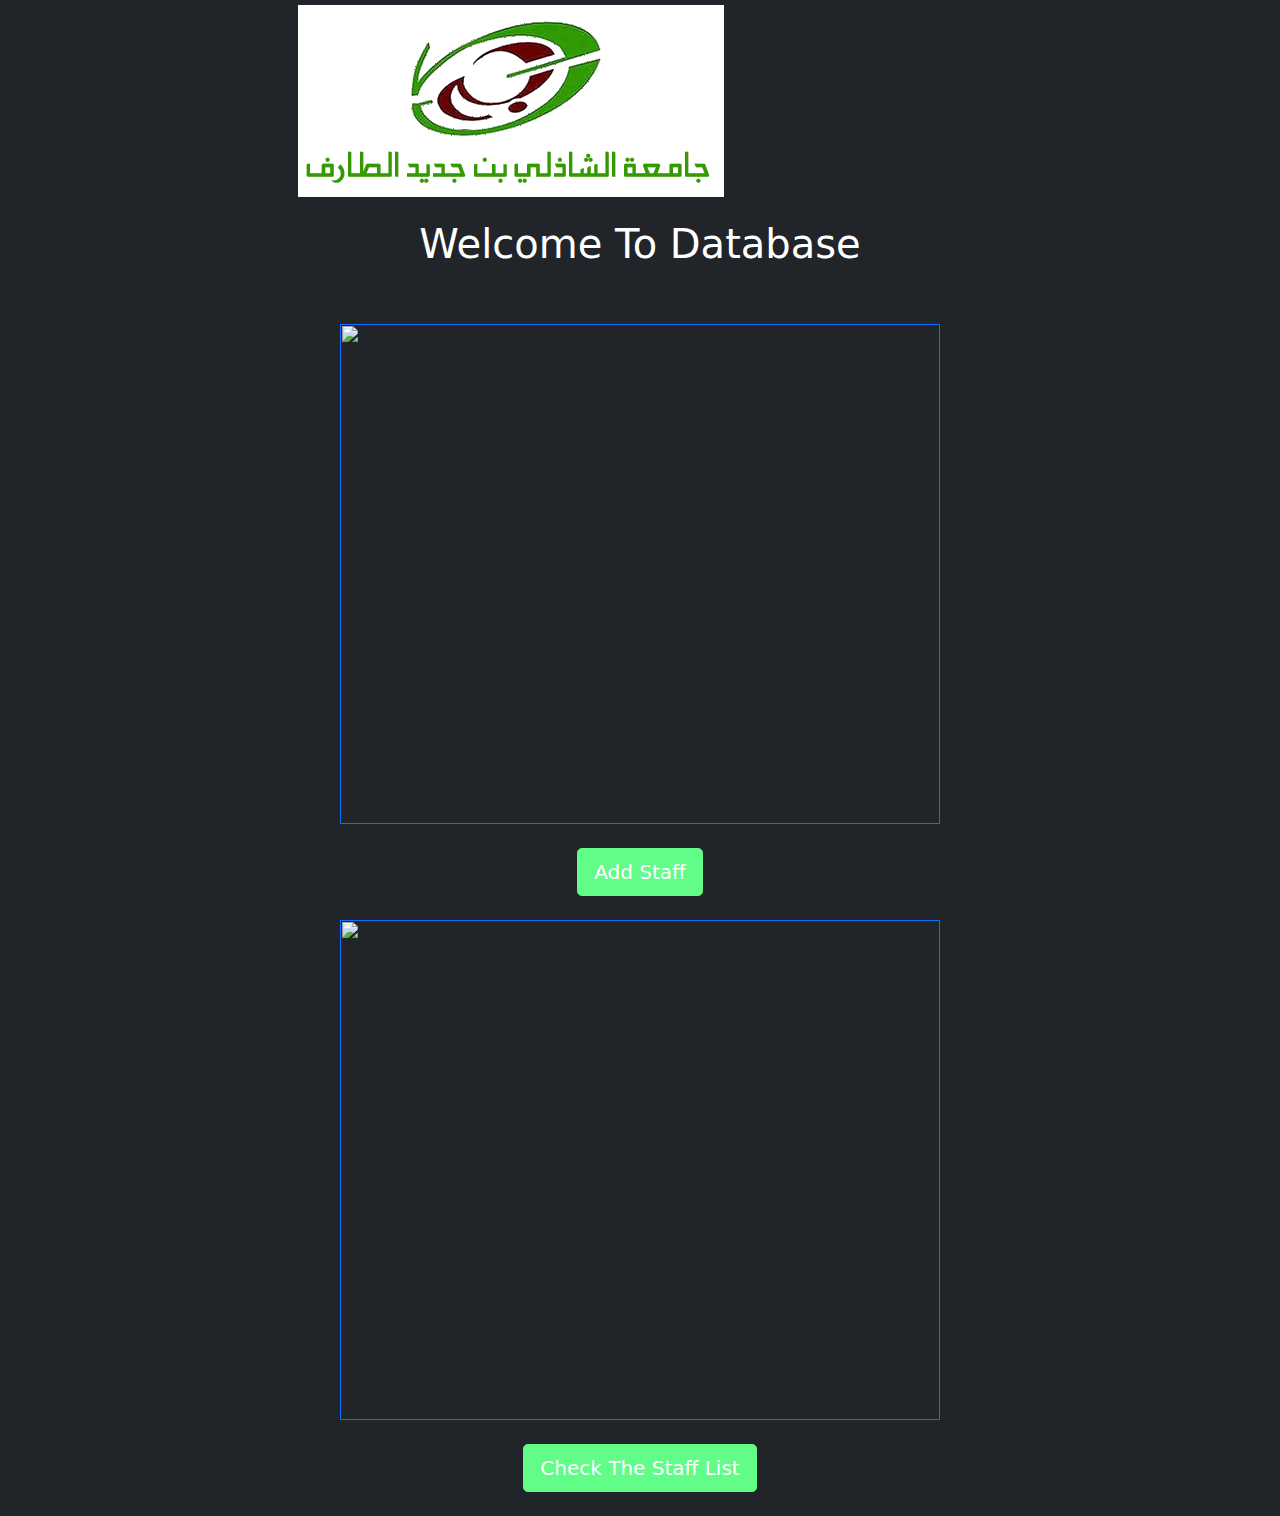
==== en/dashboard/index.html @ 25a0c6f0 "Starting On Github" ====
<!DOCTYPE html>
<html>
    <!-- Head Section-->
<head>
    <title>University Chadli Bendjedid Database</title>
<link rel="stylesheet" type="text/css" href="../../bootstrap/css/bootstrap.min.css">
<link rel="stylesheet" type="text/css" href="../../assets/css/style.css">
<link rel="stylesheet" type="text/css" href="../../fontawesome/css/solid.min.css">
<link rel="stylesheet" type="text/css" href="../../fontawesome/css/fontawesome.min.css">
<link rel="stylesheet" type="text/css" href="../../fontawesome/css/brands.min.css">

<meta charset="UTF-8">
<meta name="viewport" content="width=device-width, initial-scale=1.0">
</head>
<body>
<!-- start of header section-->
<header>
    <!-- start of nav-->
    <nav class="navbar navbar-light bg-dark m-auto" style="min-height: 220px;">
        <div class="container">
          <a class="navbar-brand" href="#">
            <img src="../../assets/img/logo.png" alt="logo">
          </a>
        </div>
      </nav>
    <!-- end of nav-->
</header>
<body style="background: #212529 !important">

<div class="container" id="dashboard">
    <h1>Welcome To Database</h1>
<br>
<br>
<div class="row">
    <div class="col">
    <a href="" ><img src="https://www.addtelegrammember.com/wp-content/uploads/2020/01/Add-Member-To-Telegram-Channel-Free.jpg" height="500" width="600"alt="" ></img></a>
    <br>
    <br>
    <a href="add.html" ><button type="button" class="btn btn-primary btn-lg">Add Staff</button></a>
    <br>
    <br>
    </div>
    <div class="col">
     <a href="" ><img src="https://www.ermeo.com/wp-content/uploads/2020/12/checklist.png" height="500" width="600" alt="" ></img></a>
     <br>
     <br>
     <a href="https://google.dz"><button type="button" class="btn btn-primary btn-lg">Check The Staff List</button></a>
     <br>
     <br>
    </div>
</div>

</div>
</body>  
<!--budle bootstrap-->
<script src="../../bootstrap/js/bootstrap.bundle.js"></script>
</html>
---- assets/css/style.css ----
/******** Fonts Import *********/
@import url('https://fonts.googleapis.com/css2?family=Poppins&display=swap');
@import url('https://fonts.googleapis.com/css2?family=Almarai&display=swap');


/******** Navbar ********/
.navbar-brand{
width: 67vw;
position: absolute;
top: 0;
}
.navbar-brand img{
    display: block;
    margin: auto;
}

.col{
    text-align: center;
}

/****** Welcome Page Language *******/
#fr{
    font-family: 'Poppins', sans-serif;
}
#en{
    font-family: 'Poppins', sans-serif;
}
#ar{
    font-family: 'Almarai', sans-serif;
}

/********** Login panel  ********/
@import url("//netdna.bootstrapcdn.com/font-awesome/4.0.3/css/font-awesome.css");
.login-block{
    background: #212529 !important;  /* fallback for old browsers */
float:left;
width:100%;
padding : 50px 0;
height: 60.4rem;
}
.banner-sec{
    background:url("../img/logo.png")  no-repeat left bottom; 
    background-size:cover;
     min-height:500px;
      border-radius: 0 10px 10px 0; padding:0;
      background-size: contain;
    }
#containerLogin{
    background:#fff;
     border-radius: 10px;
      box-shadow:15px 20px 0px rgba(0,0,0,0.1);
       position:relative;
        top:80px;
    }
.carousel-inner{
    border-radius:0 10px 10px 0;
}
.carousel-caption{
    text-align:left; left:5%;
}
.login-sec{
    padding: 50px 30px;
    position:relative;
}
.login-sec .copy-text{
    position:absolute;
    width:80%;
    bottom:20px;
    font-size:13px;
    text-align:center;
}
.login-sec .copy-text i{
    color:#61FD88;
}
.login-sec .copy-text a{
    color:#61FD88;
}
.login-sec h2{
    margin-bottom:30px;
    font-weight:800;
    font-size:30px;
    color: #61FD88;
    }
.login-sec h2:after{
    content:" ";
    width:100px;
    height:5px; 
    background:#61FD88; 
    display:block; 
    margin-top:20px; 
    border-radius:3px; 
    margin-left:auto;
    margin-right:auto
}
.btn-login{
    background: #61FD88; 
    color:#fff; 
    font-weight:600;
}
.banner-text{
    width:70%;
    position:absolute; 
    bottom:40px; 
    padding-left:20px;
}
.banner-text h2{
    color:#fff; 
    font-weight:600;
}
.banner-text h2:after{
    content:" "; 
    width:100px; 
    height:5px; 
    background:#FFF; 
    display:block; 
    margin-top:20px; 
    border-radius:3px;
}
.banner-text p{
    color:#fff;
}

/*Dashboard*/

#dashboard{
    background: #212529 !important;
    color: white;
    text-align: center;
}
#addmember{
    background: gray;
}
.btn-primary {
    color: #fff;
    background-color: #61FD88 !important;
    border-color: #61FD88 !important;
}
---- fontawesome/css/solid.min.css ----
/*!
 * Font Awesome Free 5.15.2 by @fontawesome - https://fontawesome.com
 * License - https://fontawesome.com/license/free (Icons: CC BY 4.0, Fonts: SIL OFL 1.1, Code: MIT License)
 */
@font-face{font-family:"Font Awesome 5 Free";font-style:normal;font-weight:900;font-display:block;src:url(../webfonts/fa-solid-900.eot);src:url(../webfonts/fa-solid-900.eot?#iefix) format("embedded-opentype"),url(../webfonts/fa-solid-900.woff2) format("woff2"),url(../webfonts/fa-solid-900.woff) format("woff"),url(../webfonts/fa-solid-900.ttf) format("truetype"),url(../webfonts/fa-solid-900.svg#fontawesome) format("svg")}.fa,.fas{font-family:"Font Awesome 5 Free";font-weight:900}
---- fontawesome/css/brands.min.css ----
/*!
 * Font Awesome Free 5.15.2 by @fontawesome - https://fontawesome.com
 * License - https://fontawesome.com/license/free (Icons: CC BY 4.0, Fonts: SIL OFL 1.1, Code: MIT License)
 */
@font-face{font-family:"Font Awesome 5 Brands";font-style:normal;font-weight:400;font-display:block;src:url(../webfonts/fa-brands-400.eot);src:url(../webfonts/fa-brands-400.eot?#iefix) format("embedded-opentype"),url(../webfonts/fa-brands-400.woff2) format("woff2"),url(../webfonts/fa-brands-400.woff) format("woff"),url(../webfonts/fa-brands-400.ttf) format("truetype"),url(../webfonts/fa-brands-400.svg#fontawesome) format("svg")}.fab{font-family:"Font Awesome 5 Brands";font-weight:400}
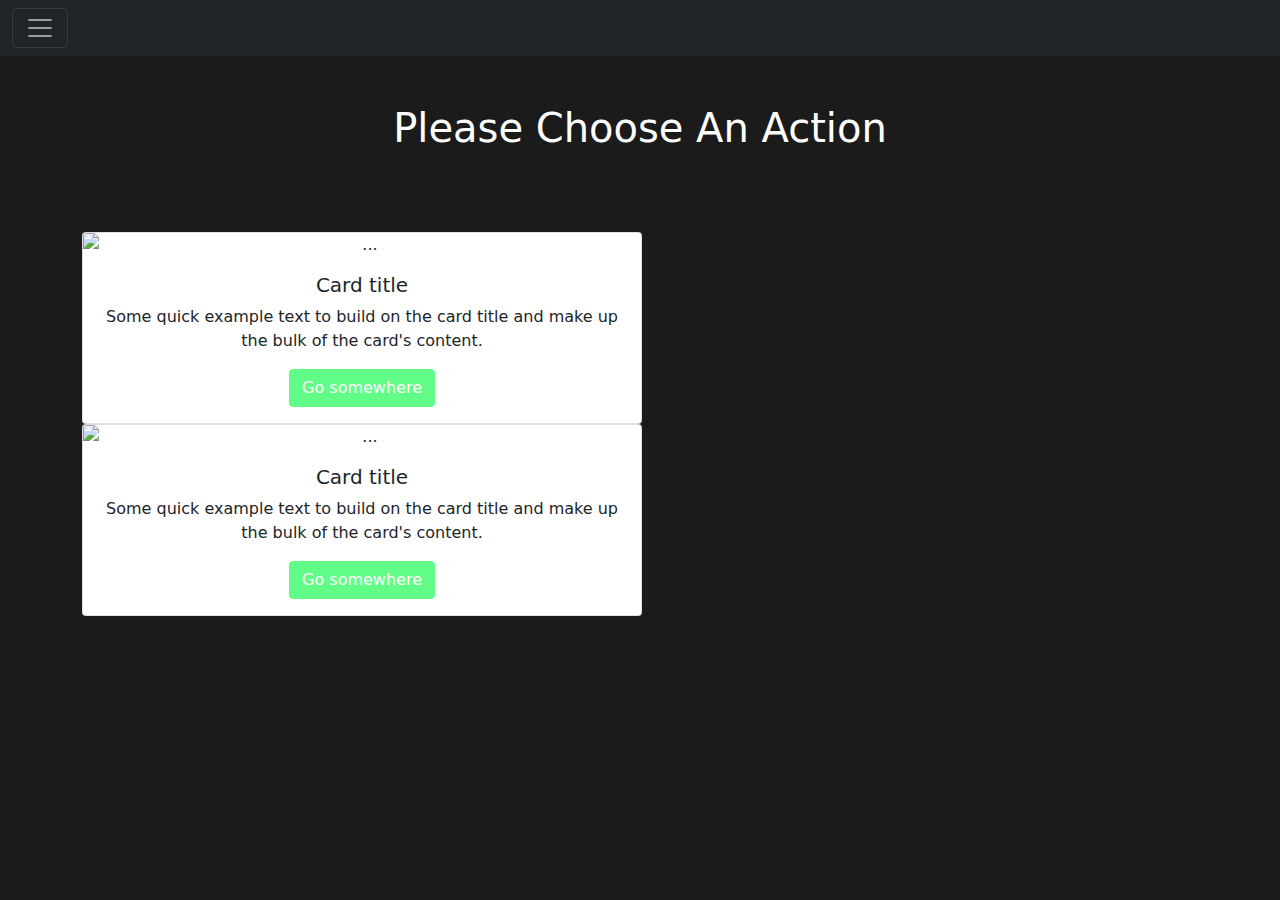
==== commit 677ca024: "Index Page Updated" ====
--- a/en/dashboard/index.html
+++ b/en/dashboard/index.html
@@ -12,45 +12,61 @@
 <meta charset="UTF-8">
 <meta name="viewport" content="width=device-width, initial-scale=1.0">
 </head>
-<body>
+<body style="background: rgb(27, 27, 27);">
 <!-- start of header section-->
 <header>
     <!-- start of nav-->
-    <nav class="navbar navbar-light bg-dark m-auto" style="min-height: 220px;">
-        <div class="container">
-          <a class="navbar-brand" href="#">
-            <img src="../../assets/img/logo.png" alt="logo">
-          </a>
-        </div>
-      </nav>
+    <div class="collapse" id="navbarToggleExternalContent">
+      <div class="bg-dark p-4">
+        <h5 class="text-white h4">Collapsed content</h5>
+        <span class="text-muted">Toggleable via the navbar brand.</span>
+      </div>
+    </div>
+    <nav class="navbar navbar-dark bg-dark">
+      <div class="container-fluid">
+        <button class="navbar-toggler" type="button" data-bs-toggle="collapse" data-bs-target="#navbarToggleExternalContent" aria-controls="navbarToggleExternalContent" aria-expanded="false" aria-label="Toggle navigation">
+          <span class="navbar-toggler-icon"></span>
+        </button>
+      </div>
+    </nav>
     <!-- end of nav-->
 </header>
-<body style="background: #212529 !important">
-
-<div class="container" id="dashboard">
-    <h1>Welcome To Database</h1>
-<br>
-<br>
+<div class="container">
+  <br>
+  <br>
+  <h1 style="color:white;text-align: center;">Please Choose An Action</h1>
+  <br>
+  <br>
+  <br>
 <div class="row">
-    <div class="col">
-    <a href="" ><img src="https://www.addtelegrammember.com/wp-content/uploads/2020/01/Add-Member-To-Telegram-Channel-Free.jpg" height="500" width="600"alt="" ></img></a>
-    <br>
-    <br>
-    <a href="add.html" ><button type="button" class="btn btn-primary btn-lg">Add Staff</button></a>
-    <br>
-    <br>
-    </div>
-    <div class="col">
-     <a href="" ><img src="https://www.ermeo.com/wp-content/uploads/2020/12/checklist.png" height="500" width="600" alt="" ></img></a>
-     <br>
-     <br>
-     <a href="https://google.dz"><button type="button" class="btn btn-primary btn-lg">Check The Staff List</button></a>
-     <br>
-     <br>
-    </div>
+      <div class="col">
+        <div class="card" style="width: 35rem;">
+          <img src="https://image.freepik.com/vecteurs-libre/concept-inscription-ligne_23-2147979928.jpg" class="card-img-top" alt="...">
+          <div class="card-body">
+            <h5 class="card-title">Card title</h5>
+            <p class="card-text">Some quick example text to build on the card title and make up the bulk of the card's content.</p>
+            <a href="#" class="btn btn-primary">Go somewhere</a>
+          </div>
+        </div>
+      </div>
+      <br>
+      <br>
+      <div class="col">
+        <div class="card" style="width: 35rem;">
+          <img src="https://image.freepik.com/free-vector/registration-form_23-2147981065.jpg" class="card-img-top" alt="...">
+          <div class="card-body">
+            <h5 class="card-title">Card title</h5>
+            <p class="card-text">Some quick example text to build on the card title and make up the bulk of the card's content.</p>
+            <a href="#" class="btn btn-primary">Go somewhere</a>
+          </div>
+        </div>
+      </div>
+</div>
 </div>
 
-</div>
+
+
+  
 </body>  
 <!--budle bootstrap-->
 <script src="../../bootstrap/js/bootstrap.bundle.js"></script>
--- a/assets/css/style.css
+++ b/assets/css/style.css
@@ -135,3 +135,6 @@
     background-color: #61FD88 !important;
     border-color: #61FD88 !important;
 }
+
+
+
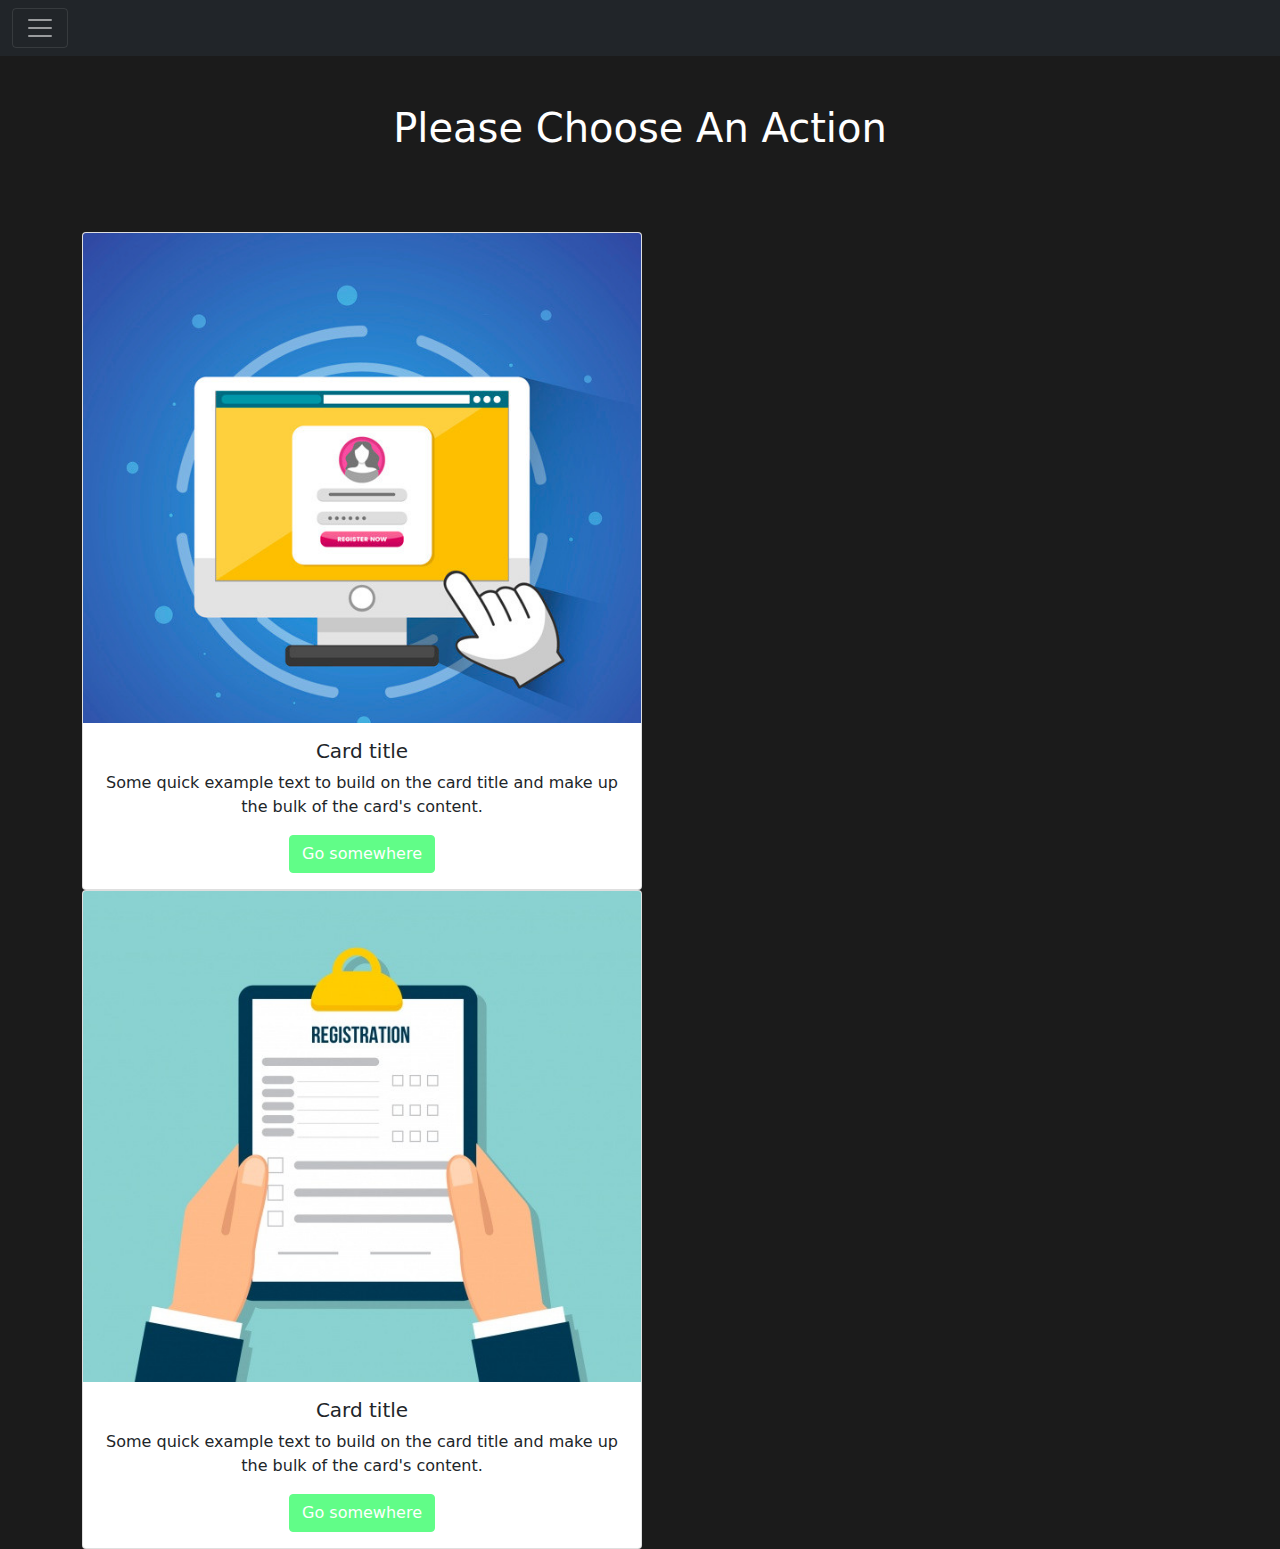
==== commit 612d61e2: "Updated" ====
--- a/en/dashboard/index.html
+++ b/en/dashboard/index.html
@@ -41,7 +41,7 @@
 <div class="row">
       <div class="col">
         <div class="card" style="width: 35rem;">
-          <img src="https://image.freepik.com/vecteurs-libre/concept-inscription-ligne_23-2147979928.jpg" class="card-img-top" alt="...">
+          <img src="../../assets/img/register.jpg" class="card-img-top" alt="...">
           <div class="card-body">
             <h5 class="card-title">Card title</h5>
             <p class="card-text">Some quick example text to build on the card title and make up the bulk of the card's content.</p>
@@ -53,7 +53,7 @@
       <br>
       <div class="col">
         <div class="card" style="width: 35rem;">
-          <img src="https://image.freepik.com/free-vector/registration-form_23-2147981065.jpg" class="card-img-top" alt="...">
+          <img src="../../assets/img/check.jpg" class="card-img-top" alt="Check">
           <div class="card-body">
             <h5 class="card-title">Card title</h5>
             <p class="card-text">Some quick example text to build on the card title and make up the bulk of the card's content.</p>
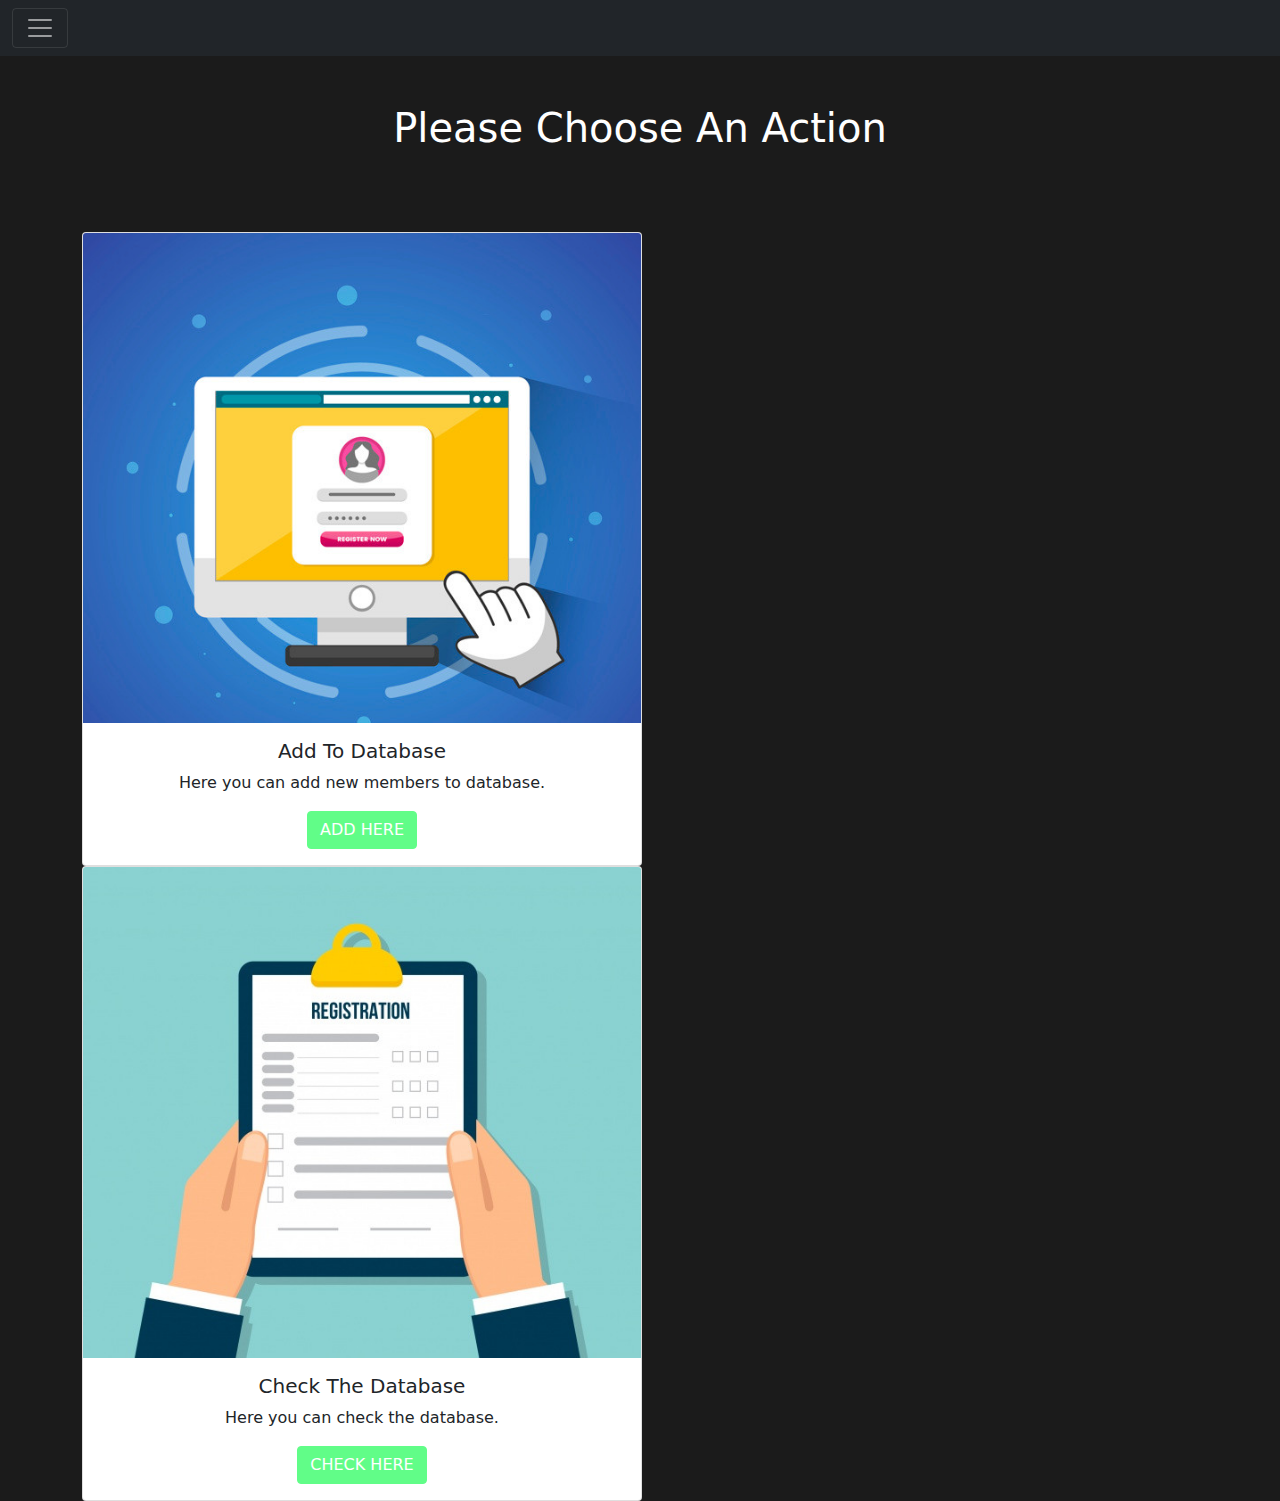
==== commit f9d5c002: "Updated" ====
--- a/en/dashboard/index.html
+++ b/en/dashboard/index.html
@@ -43,9 +43,9 @@
         <div class="card" style="width: 35rem;">
           <img src="../../assets/img/register.jpg" class="card-img-top" alt="...">
           <div class="card-body">
-            <h5 class="card-title">Card title</h5>
-            <p class="card-text">Some quick example text to build on the card title and make up the bulk of the card's content.</p>
-            <a href="#" class="btn btn-primary">Go somewhere</a>
+            <h5 class="card-title">Add To Database</h5>
+            <p class="card-text">Here you can add new members to database.</p>
+            <a href="add.html" class="btn btn-primary">ADD HERE</a>
           </div>
         </div>
       </div>
@@ -55,9 +55,9 @@
         <div class="card" style="width: 35rem;">
           <img src="../../assets/img/check.jpg" class="card-img-top" alt="Check">
           <div class="card-body">
-            <h5 class="card-title">Card title</h5>
-            <p class="card-text">Some quick example text to build on the card title and make up the bulk of the card's content.</p>
-            <a href="#" class="btn btn-primary">Go somewhere</a>
+            <h5 class="card-title">Check The Database</h5>
+            <p class="card-text">Here you can check the database.</p>
+            <a href="#" class="btn btn-primary">CHECK HERE</a>
           </div>
         </div>
       </div>
--- a/assets/css/style.css
+++ b/assets/css/style.css
@@ -138,3 +138,184 @@
 
 
 
+/*************** add to database ****************/
+.blog-card {
+    display: flex;
+    flex-direction: column;
+    margin: 1rem auto;
+    box-shadow: 0 3px 7px -1px rgba(0, 0, 0, 0.1);
+    margin-bottom: 1.6%;
+    background: #fff;
+    line-height: 1.4;
+    font-family: sans-serif;
+    border-radius: 5px;
+    overflow: hidden;
+    z-index: 0;
+  }
+  .blog-card a {
+    color: inherit;
+  }
+  .blog-card a:hover {
+    color: #5ad67d;
+  }
+  .blog-card:hover .photo {
+    transform: scale(1.3) rotate(3deg);
+  }
+  .blog-card .meta {
+    position: relative;
+    z-index: 0;
+    height: 200px;
+  }
+  .blog-card .photo {
+    position: absolute;
+    top: 0;
+    right: 0;
+    bottom: 0;
+    left: 0;
+    background-size: cover;
+    background-position: center;
+    transition: transform 0.2s;
+  }
+  .blog-card .details,
+  .blog-card .details ul {
+    margin: auto;
+    padding: 0;
+    list-style: none;
+  }
+  .blog-card .details {
+    position: absolute;
+    top: 0;
+    bottom: 0;
+    left: -100%;
+    margin: auto;
+    transition: left 0.2s;
+    background: rgba(0, 0, 0, 0.6);
+    color: #fff;
+    padding: 10px;
+    width: 100%;
+    font-size: 0.9rem;
+  }
+  .blog-card .details a {
+    -webkit-text-decoration: dotted underline;
+            text-decoration: dotted underline;
+  }
+  .blog-card .details ul li {
+    display: inline-block;
+  }
+  .blog-card .details .author:before {
+    font-family: FontAwesome;
+    margin-right: 10px;
+    content: "";
+  }
+  .blog-card .details .date:before {
+    font-family: FontAwesome;
+    margin-right: 10px;
+    content: "";
+  }
+  .blog-card .details .tags ul:before {
+    font-family: FontAwesome;
+    content: "";
+    margin-right: 10px;
+  }
+  .blog-card .details .tags li {
+    margin-right: 2px;
+  }
+  .blog-card .details .tags li:first-child {
+    margin-left: -4px;
+  }
+  .blog-card .description {
+    padding: 1rem;
+    background: #fff;
+    position: relative;
+    z-index: 1;
+  }
+  .blog-card .description h1,
+  .blog-card .description h2 {
+    font-family: Poppins, sans-serif;
+  }
+  .blog-card .description h1 {
+    line-height: 1;
+    margin: 0;
+    font-size: 1.7rem;
+  }
+  .blog-card .description h2 {
+    font-size: 1rem;
+    font-weight: 300;
+    text-transform: uppercase;
+    color: #a2a2a2;
+    margin-top: 5px;
+  }
+  .blog-card .description .read-more {
+    text-align: right;
+  }
+  .blog-card .description .read-more a {
+    color: #5ad67d;
+    display: inline-block;
+    position: relative;
+  }
+  .blog-card .description .read-more a:after {
+    content: "";
+    font-family: FontAwesome;
+    margin-left: -10px;
+    opacity: 0;
+    vertical-align: middle;
+    transition: margin 0.3s, opacity 0.3s;
+  }
+  .blog-card .description .read-more a:hover:after {
+    margin-left: 5px;
+    opacity: 1;
+  }
+  .blog-card p {
+    position: relative;
+    margin: 1rem 0 0;
+  }
+  .blog-card p:first-of-type {
+    margin-top: 1.25rem;
+  }
+  .blog-card p:first-of-type:before {
+    content: "";
+    position: absolute;
+    height: 5px;
+    background: #5ad67d;
+    width: 35px;
+    top: -0.75rem;
+    border-radius: 3px;
+  }
+  .blog-card:hover .details {
+    left: 0%;
+  }
+  @media (min-width: 640px) {
+    .blog-card {
+      flex-direction: row;
+      max-width: 700px;
+    }
+    .blog-card .meta {
+      flex-basis: 40%;
+      height: auto;
+    }
+    .blog-card .description {
+      flex-basis: 60%;
+    }
+    .blog-card .description:before {
+      transform: skewX(-3deg);
+      content: "";
+      background: #fff;
+      width: 30px;
+      position: absolute;
+      left: -10px;
+      top: 0;
+      bottom: 0;
+      z-index: -1;
+    }
+    .blog-card.alt {
+      flex-direction: row-reverse;
+    }
+    .blog-card.alt .description:before {
+      left: inherit;
+      right: -10px;
+      transform: skew(3deg);
+    }
+    .blog-card.alt .details {
+      padding-left: 25px;
+    }
+  }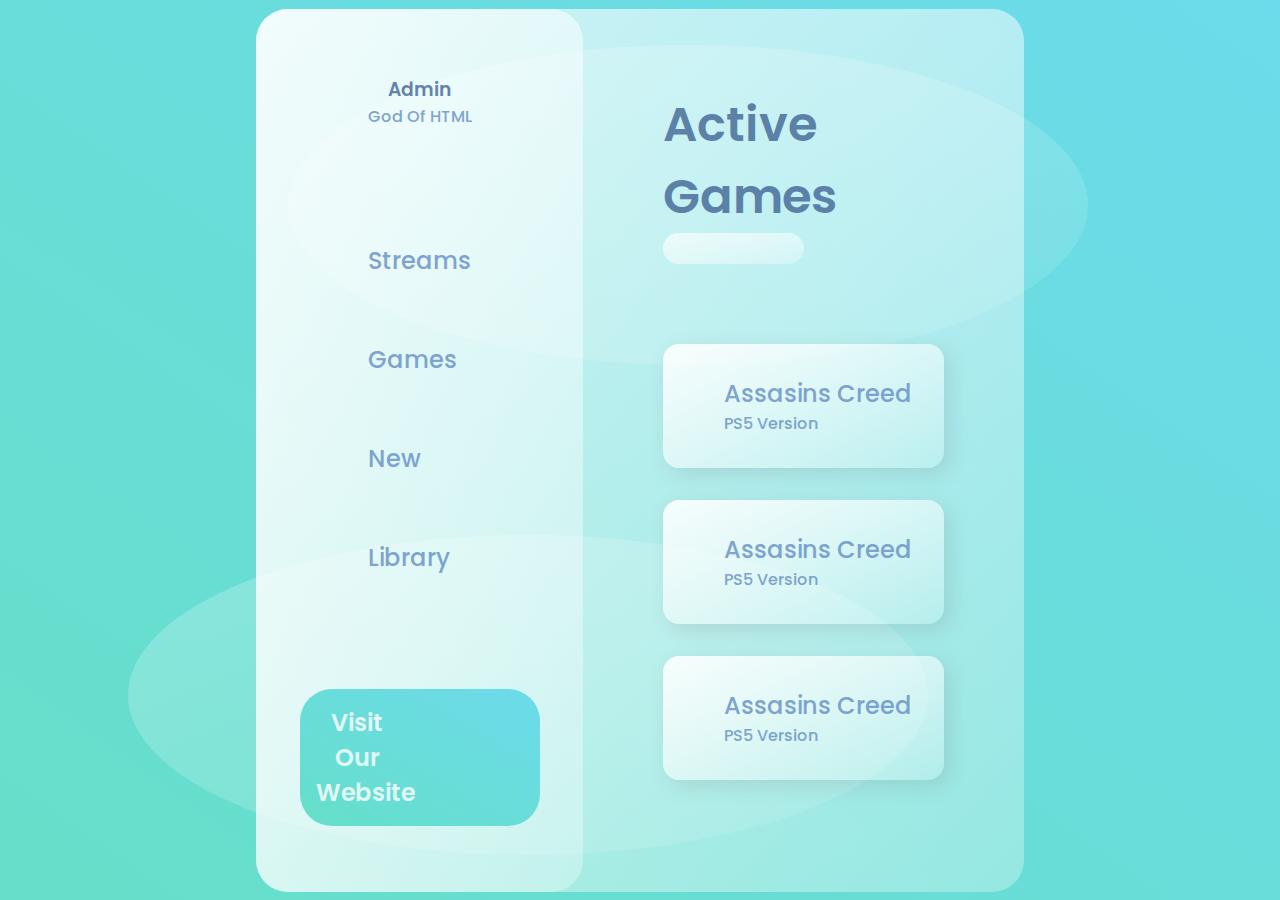
==== commit 616203a9: "Updates" ====
--- a/en/dashboard/index.html
+++ b/en/dashboard/index.html
@@ -1,73 +1,114 @@
-<!DOCTYPE html>
+
+   <!-- tester si l'utilisateur est connecté -->
+<!---   <?php
+
+   session_start();
+if (!isset($_SESSION['username'])) {
+           header("location: http://m4bdesigns.xyz/preview/university/en/"); }
+       
+   if(isset($_GET['deconnexion']))
+   { 
+      if($_GET['deconnexion']==true)
+      {  
+         session_unset();
+         header("location: http://m4bdesigns.xyz/preview/university/en/");
+      }
+   }
+   else if($_SESSION['username'] !== ""){
+       $user = $_SESSION['username'];
+       // afficher un message
+       echo "<br>Bonjour $user, vous êtes connectés";
+   }
+?>
+
+<!--<a href='index.php?deconnexion=true'><span>Déconnexion</span></a>  -->
+
+
+
+
+
 <html>
     <!-- Head Section-->
 <head>
     <title>University Chadli Bendjedid Database</title>
-<link rel="stylesheet" type="text/css" href="../../bootstrap/css/bootstrap.min.css">
-<link rel="stylesheet" type="text/css" href="../../assets/css/style.css">
-<link rel="stylesheet" type="text/css" href="../../fontawesome/css/solid.min.css">
-<link rel="stylesheet" type="text/css" href="../../fontawesome/css/fontawesome.min.css">
-<link rel="stylesheet" type="text/css" href="../../fontawesome/css/brands.min.css">
-
+<link rel="stylesheet" type="text/css" href="styledb.css">
 <meta charset="UTF-8">
 <meta name="viewport" content="width=device-width, initial-scale=1.0">
 </head>
-<body style="background: rgb(27, 27, 27);">
-<!-- start of header section-->
-<header>
-    <!-- start of nav-->
-    <div class="collapse" id="navbarToggleExternalContent">
-      <div class="bg-dark p-4">
-        <h5 class="text-white h4">Collapsed content</h5>
-        <span class="text-muted">Toggleable via the navbar brand.</span>
-      </div>
-    </div>
-    <nav class="navbar navbar-dark bg-dark">
-      <div class="container-fluid">
-        <button class="navbar-toggler" type="button" data-bs-toggle="collapse" data-bs-target="#navbarToggleExternalContent" aria-controls="navbarToggleExternalContent" aria-expanded="false" aria-label="Toggle navigation">
-          <span class="navbar-toggler-icon"></span>
-        </button>
-      </div>
-    </nav>
-    <!-- end of nav-->
-</header>
-<div class="container">
-  <br>
-  <br>
-  <h1 style="color:white;text-align: center;">Please Choose An Action</h1>
-  <br>
-  <br>
-  <br>
-<div class="row">
-      <div class="col">
-        <div class="card" style="width: 35rem;">
-          <img src="../../assets/img/register.jpg" class="card-img-top" alt="...">
-          <div class="card-body">
-            <h5 class="card-title">Add To Database</h5>
-            <p class="card-text">Here you can add new members to database.</p>
-            <a href="add.html" class="btn btn-primary">ADD HERE</a>
+<body>
+<main>
+    <section class="glass">
+        <div class="dashboard">
+          <div class="user">
+            <img src="" alt="">
+            <h3>Admin</h3>
+            <p>God Of HTML</p>
+          </div>
+          <div class="links">
+              <div class="link">
+                <img src="" alt="">
+                <h2>Streams</h2>
+              </div>
+              <div class="link">
+                <img src="" alt="">
+                <h2>Games</h2>
+              </div><div class="link">
+                <img src="" alt="">
+                <h2>New</h2>
+              </div><div class="link">
+                <img src="" alt="">
+                <h2>Library</h2>
+              </div>
+          </div>
+
+          <div class="pro">
+            <h2>Visit Our Website</h2>
+            <img src="" alt="">
           </div>
         </div>
-      </div>
-      <br>
-      <br>
-      <div class="col">
-        <div class="card" style="width: 35rem;">
-          <img src="../../assets/img/check.jpg" class="card-img-top" alt="Check">
-          <div class="card-body">
-            <h5 class="card-title">Check The Database</h5>
-            <p class="card-text">Here you can check the database.</p>
-            <a href="#" class="btn btn-primary">CHECK HERE</a>
-          </div>
-        </div>
-      </div>
-</div>
-</div>
+        <div class="games">
+              <div class="status">
+                  <h1>Active Games</h1>
+                  <input type="text" />
+              </div>
+              <div class="cards">
+                  <div class="card">
+                      <img src="" alt="">
+                      <div class="card-info">
+                            <h2>Assasins Creed</h2>
+                            <p>PS5 Version</p>
+                            <div class="progress"></div>
+                      </div>
+                   </div>
+
+                   <div class="card">
+                    <img src="" alt="">
+                    <div class="card-info">
+                          <h2>Assasins Creed</h2>
+                          <p>PS5 Version</p>
+                          <div class="progress"></div>
+                    </div>
+                 </div>
+
+                 <div class="card">
+                  <img src="" alt="">
+                  <div class="card-info">
+                        <h2>Assasins Creed</h2>
+                        <p>PS5 Version</p>
+                        <div class="progress"></div>
+                  </div>
+               </div>
 
 
 
-  
+
+                  </div>
+              </div>
+        </div>
+    </section>
+</main>
+<div class="circle1"></div>
+<div class="circle2"></div>
 </body>  
 <!--budle bootstrap-->
-<script src="../../bootstrap/js/bootstrap.bundle.js"></script>
 </html>--- a/en/dashboard/styledb.css
+++ b/en/dashboard/styledb.css
@@ -0,0 +1,139 @@
+@import url('https://fonts.googleapis.com/css2?family=Poppins&display=swap');
+
+*{
+    margin: 0;
+    padding: 0;
+    box-sizing: border-box;
+}
+h1{
+    color: #426696;
+    font-weight: 600;
+    font-size: 3rem;
+    opacity: 0.8;    
+}
+h2,
+p{
+    color: #658ec6;
+    font-weight: 500;
+    opacity: 0.8; 
+}
+h3{
+    color: #426696;
+    font-weight: 600;
+    opacity: 0.8; 
+}
+main{
+font-family: "Poppins", sans-serif;
+min-height: 100vh;
+background: linear-gradient(to right top, #65dfc9, #6cdbeb);
+display: flex;
+align-items: center;
+justify-content: center;
+
+}
+.glass{
+    background: white;
+    min-height: 80vh;
+    width: 60%;
+    background: linear-gradient(to right bottom, rgba(255,255,255,0.7), rgba(255,255,255,0.3));
+    border-radius: 2rem;
+    z-index: 3 !important;
+    opacity: 1;
+    display: flex;
+}
+.circle1, .circle2{
+background: white;
+background: linear-gradient(to right bottom, rgba(255,255,255,0.8), rgba(255,255,255,0.3));
+height: 20rem;
+width: 50rem;
+position: absolute;
+border-radius: 50%;
+opacity: 0.3;
+}
+
+.circle1{
+    top: 5%;
+    right: 15%;
+    
+
+}
+.circle2{
+bottom: 5%;
+left: 10%;
+}
+.dashboard{
+    flex:1;
+    display: flex;
+    flex-direction: column;
+    align-items: center;
+    justify-content: space-evenly;
+    text-align: center;
+    background: linear-gradient(to right bottom, rgba(255,255,255,0.7), rgba(255,255,255,0.3));
+    border-radius: 2rem;
+
+}
+.link{
+    display: flex;
+    margin: 2rem 0rem;
+    padding: 1rem 5rem;
+    align-items: center;
+}
+.link h2{
+    padding: 0rem 2rem;
+
+}
+.games{
+    flex: 2;
+}
+.pro{
+    background: linear-gradient(to right top, #65dfc9, #6cdbeb);
+    border-radius: 2rem;
+    color: white;
+    padding: 1rem;
+    position: relative;
+}
+.pro img{
+    position: absolute;
+    top: -10%;
+    right: 10%;
+
+}
+.pro h2{
+    width: 40%;
+    color: white;
+    font-weight: 600;
+}
+
+/* Games */
+.status{
+    margin-bottom: 3rem;
+}
+.status input{
+    background: linear-gradient(to right bottom, rgba(255,255,255,0.7), rgba(255,255,255,0.3));
+    border: none;
+    width: 50%;
+    padding: 0.5rem;
+    border-radius: 2rem;
+}
+
+.games{
+    margin: 5rem;
+    display: flex;
+    flex-direction: column;
+    justify-content: space-evenly;
+}
+.card{
+    display: flex;
+    background: linear-gradient(to left top, rgba(255,255,255,0.2), rgba(255,255,255,0.9));
+    border-radius: 1rem;
+    margin: 2rem 0rem;
+    padding: 2rem;
+    box-shadow: 6px 6px 20px rgba(122,122,122,0.2);
+    justify-content: space-between;
+}
+
+.card-info{
+    display: flex;
+    flex-direction: column;
+    justify-content: space-evenly;
+}
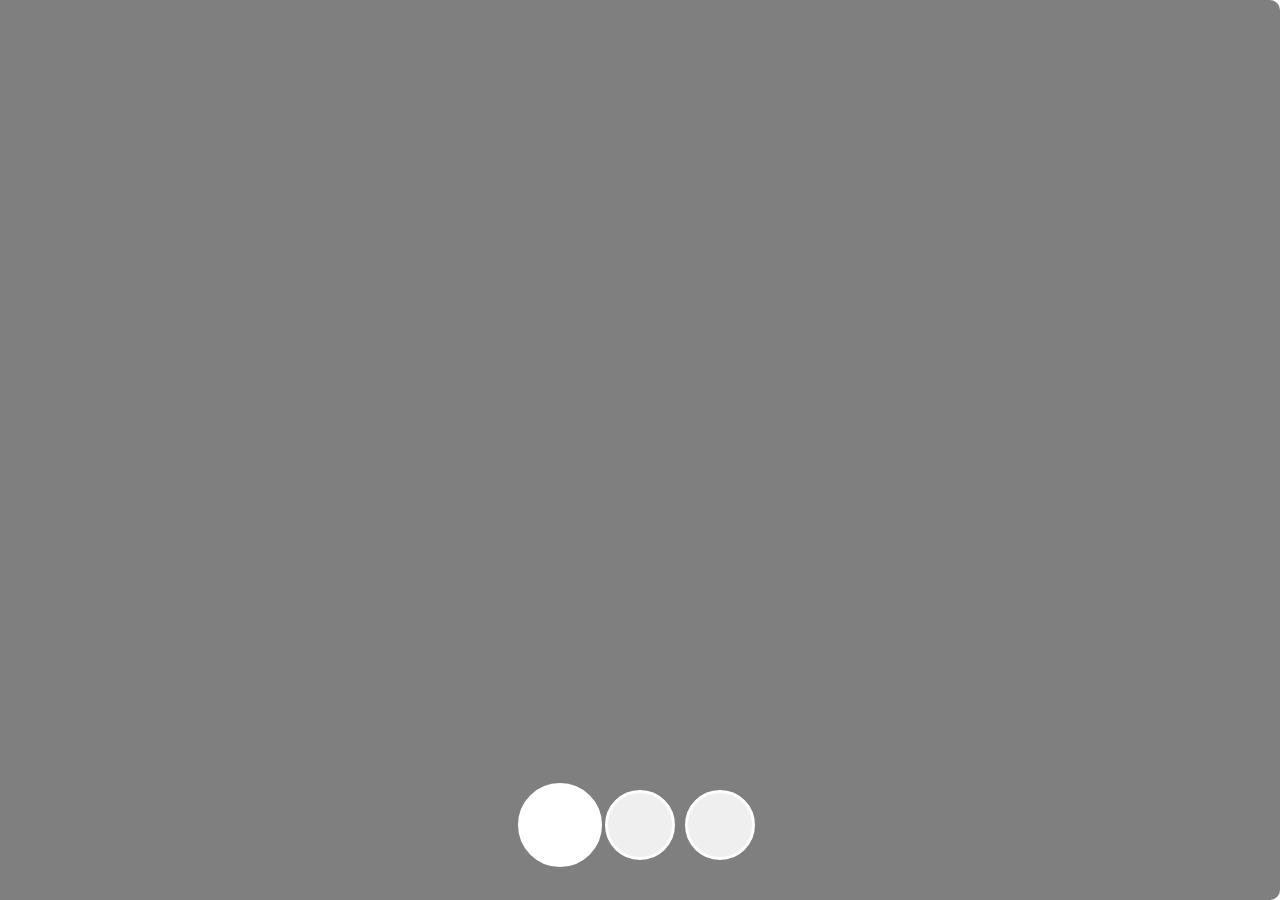
==== commit 6c21732c: "Updated Dashboard" ====
--- a/en/dashboard/index.html
+++ b/en/dashboard/index.html
@@ -31,84 +31,59 @@
     <!-- Head Section-->
 <head>
     <title>University Chadli Bendjedid Database</title>
-<link rel="stylesheet" type="text/css" href="styledb.css">
 <meta charset="UTF-8">
 <meta name="viewport" content="width=device-width, initial-scale=1.0">
+<link rel="stylesheet" type="text/css" href="../../bootstrap/css/bootstrap.min.css">
+<link rel="stylesheet" type="text/css" href="../../assets/css/style.css">
 </head>
 <body>
-<main>
-    <section class="glass">
-        <div class="dashboard">
-          <div class="user">
-            <img src="" alt="">
-            <h3>Admin</h3>
-            <p>God Of HTML</p>
-          </div>
-          <div class="links">
-              <div class="link">
-                <img src="" alt="">
-                <h2>Streams</h2>
-              </div>
-              <div class="link">
-                <img src="" alt="">
-                <h2>Games</h2>
-              </div><div class="link">
-                <img src="" alt="">
-                <h2>New</h2>
-              </div><div class="link">
-                <img src="" alt="">
-                <h2>Library</h2>
-              </div>
-          </div>
+<section class="home">
+  <div id="carousel" class="carousel slide" data-bs-ride="carousel">
+    <div class="carousel-controls">
+    <div class="carousel-indicators">
+      <button type="button" data-bs-target="#carousel" data-bs-slide-to="0" class="active" aria-current="true" aria-label="Slide 1" style="background-image: url('https://images.pexels.com/photos/1563356/pexels-photo-1563356.jpeg?auto=compress&cs=tinysrgb&dpr=1&w=500');"></button>
+      <button type="button" data-bs-target="#carousel" data-bs-slide-to="1" aria-label="Slide 2" style="background-image: url('https://htmlcolorcodes.com/assets/images/html-color-codes-color-tutorials-hero.jpg');"></button>
+      <button type="button" data-bs-target="#carousel" data-bs-slide-to="2" aria-label="Slide 3"></button>
+    </div>
+   
+    </div>
+    <div class="carousel-inner">
+      <div class="carousel-item active" style="background-image: url('https://images.pexels.com/photos/1563356/pexels-photo-1563356.jpeg?auto=compress&cs=tinysrgb&dpr=1&w=500');">
+        <div class="container">
+          <h2>I'm Rose</h2>
+          <p>Web Developer</p>
+        </div>
+      </div>
+      <div class="carousel-item" style="background-image: url('https://htmlcolorcodes.com/assets/images/html-color-codes-color-tutorials-hero.jpg');">
+        <div class="container">
+          <h2>I'm Rose</h2>
+          <p>Web Developer</p>
+        </div>     
+      </div>
+      <div class="carousel-item">
+        <div class="container">
+          <h2>I'm Rose</h2>
+          <p>Web Developer</p>
+        </div>     
+      </div>
+    </div>
+    
+  </div>
 
-          <div class="pro">
-            <h2>Visit Our Website</h2>
-            <img src="" alt="">
-          </div>
-        </div>
-        <div class="games">
-              <div class="status">
-                  <h1>Active Games</h1>
-                  <input type="text" />
-              </div>
-              <div class="cards">
-                  <div class="card">
-                      <img src="" alt="">
-                      <div class="card-info">
-                            <h2>Assasins Creed</h2>
-                            <p>PS5 Version</p>
-                            <div class="progress"></div>
-                      </div>
-                   </div>
 
-                   <div class="card">
-                    <img src="" alt="">
-                    <div class="card-info">
-                          <h2>Assasins Creed</h2>
-                          <p>PS5 Version</p>
-                          <div class="progress"></div>
-                    </div>
-                 </div>
 
-                 <div class="card">
-                  <img src="" alt="">
-                  <div class="card-info">
-                        <h2>Assasins Creed</h2>
-                        <p>PS5 Version</p>
-                        <div class="progress"></div>
-                  </div>
-               </div>
+</section>
 
 
 
 
-                  </div>
-              </div>
-        </div>
-    </section>
-</main>
-<div class="circle1"></div>
-<div class="circle2"></div>
+<script src="//netdna.bootstrapcdn.com/bootstrap/3.1.0/js/bootstrap.min.js"></script>
+
+<script src="//code.jquery.com/jquery-1.11.1.min.js"></script>
+
+<!-- Bundle Bootstrap -->
+<script src="../../bootstrap/js/bootstrap.bundle.js"></script>
 </body>  
+
 <!--budle bootstrap-->
 </html>--- a/assets/css/style.css
+++ b/assets/css/style.css
@@ -0,0 +1,413 @@
+/******** Fonts Import *********/
+@import url('https://fonts.googleapis.com/css2?family=Poppins&display=swap');
+@import url('https://fonts.googleapis.com/css2?family=Almarai&display=swap');
+
+
+/******** Navbar ********/
+.navbar-brand{
+width: 67vw;
+position: absolute;
+top: 0;
+}
+.navbar-brand img{
+    display: block;
+    margin: auto;
+}
+
+.col{
+    text-align: center;
+}
+
+/****** Welcome Page Language *******/
+#fr{
+    font-family: 'Poppins', sans-serif;
+}
+#en{
+    font-family: 'Poppins', sans-serif;
+}
+#ar{
+    font-family: 'Almarai', sans-serif;
+}
+
+/********** Login panel  ********/
+@import url("//netdna.bootstrapcdn.com/font-awesome/4.0.3/css/font-awesome.css");
+.login-block{
+    background: #212529 !important;  /* fallback for old browsers */
+float:left;
+width:100%;
+padding : 50px 0;
+height: 60.4rem;
+}
+.banner-sec{
+    background:url("../img/logo.png")  no-repeat left bottom; 
+    background-size:cover;
+     min-height:500px;
+      border-radius: 0 10px 10px 0; padding:0;
+      background-size: contain;
+    }
+#containerLogin{
+    background:#fff;
+     border-radius: 10px;
+      box-shadow:15px 20px 0px rgba(0,0,0,0.1);
+       position:relative;
+        top:80px;
+    }
+.carousel-inner{
+    border-radius:0 10px 10px 0;
+}
+.carousel-caption{
+    text-align:left; left:5%;
+}
+.login-sec{
+    padding: 50px 30px;
+    position:relative;
+}
+.login-sec .copy-text{
+    position:absolute;
+    width:80%;
+    bottom:20px;
+    font-size:13px;
+    text-align:center;
+}
+.login-sec .copy-text i{
+    color:#61FD88;
+}
+.login-sec .copy-text a{
+    color:#61FD88;
+}
+.login-sec h2{
+    margin-bottom:30px;
+    font-weight:800;
+    font-size:30px;
+    color: #61FD88;
+    }
+.login-sec h2:after{
+    content:" ";
+    width:100px;
+    height:5px; 
+    background:#61FD88; 
+    display:block; 
+    margin-top:20px; 
+    border-radius:3px; 
+    margin-left:auto;
+    margin-right:auto
+}
+.btn-login{
+    background: #61FD88; 
+    color:#fff; 
+    font-weight:600;
+}
+.banner-text{
+    width:70%;
+    position:absolute; 
+    bottom:40px; 
+    padding-left:20px;
+}
+.banner-text h2{
+    color:#fff; 
+    font-weight:600;
+}
+.banner-text h2:after{
+    content:" "; 
+    width:100px; 
+    height:5px; 
+    background:#FFF; 
+    display:block; 
+    margin-top:20px; 
+    border-radius:3px;
+}
+.banner-text p{
+    color:#fff;
+}
+
+/*Dashboard*/
+
+#dashboard{
+    background: #212529 !important;
+    color: white;
+    text-align: center;
+}
+#addmember{
+    background: gray;
+}
+.btn-primary {
+    color: #fff;
+    background-color: #61FD88 !important;
+    border-color: #61FD88 !important;
+}
+
+
+
+/*************** add to database ****************/
+.blog-card {
+    display: flex;
+    flex-direction: column;
+    margin: 1rem auto;
+    box-shadow: 0 3px 7px -1px rgba(0, 0, 0, 0.1);
+    margin-bottom: 1.6%;
+    background: #fff;
+    line-height: 1.4;
+    font-family: sans-serif;
+    border-radius: 5px;
+    overflow: hidden;
+    z-index: 0;
+  }
+  .blog-card a {
+    color: inherit;
+  }
+  .blog-card a:hover {
+    color: #5ad67d;
+  }
+  .blog-card:hover .photo {
+    transform: scale(1.3) rotate(3deg);
+  }
+  .blog-card .meta {
+    position: relative;
+    z-index: 0;
+    height: 200px;
+  }
+  .blog-card .photo {
+    position: absolute;
+    top: 0;
+    right: 0;
+    bottom: 0;
+    left: 0;
+    background-size: cover;
+    background-position: center;
+    transition: transform 0.2s;
+  }
+  .blog-card .details,
+  .blog-card .details ul {
+    margin: auto;
+    padding: 0;
+    list-style: none;
+  }
+  .blog-card .details {
+    position: absolute;
+    top: 0;
+    bottom: 0;
+    left: -100%;
+    margin: auto;
+    transition: left 0.2s;
+    background: rgba(0, 0, 0, 0.6);
+    color: #fff;
+    padding: 10px;
+    width: 100%;
+    font-size: 0.9rem;
+  }
+  .blog-card .details a {
+    -webkit-text-decoration: dotted underline;
+            text-decoration: dotted underline;
+  }
+  .blog-card .details ul li {
+    display: inline-block;
+  }
+  .blog-card .details .author:before {
+    font-family: FontAwesome;
+    margin-right: 10px;
+    content: "";
+  }
+  .blog-card .details .date:before {
+    font-family: FontAwesome;
+    margin-right: 10px;
+    content: "";
+  }
+  .blog-card .details .tags ul:before {
+    font-family: FontAwesome;
+    content: "";
+    margin-right: 10px;
+  }
+  .blog-card .details .tags li {
+    margin-right: 2px;
+  }
+  .blog-card .details .tags li:first-child {
+    margin-left: -4px;
+  }
+  .blog-card .description {
+    padding: 1rem;
+    background: #fff;
+    position: relative;
+    z-index: 1;
+  }
+  .blog-card .description h1,
+  .blog-card .description h2 {
+    font-family: Poppins, sans-serif;
+  }
+  .blog-card .description h1 {
+    line-height: 1;
+    margin: 0;
+    font-size: 1.7rem;
+  }
+  .blog-card .description h2 {
+    font-size: 1rem;
+    font-weight: 300;
+    text-transform: uppercase;
+    color: #a2a2a2;
+    margin-top: 5px;
+  }
+  .blog-card .description .read-more {
+    text-align: right;
+  }
+  .blog-card .description .read-more a {
+    color: #5ad67d;
+    display: inline-block;
+    position: relative;
+  }
+  .blog-card .description .read-more a:after {
+    content: "";
+    font-family: FontAwesome;
+    margin-left: -10px;
+    opacity: 0;
+    vertical-align: middle;
+    transition: margin 0.3s, opacity 0.3s;
+  }
+  .blog-card .description .read-more a:hover:after {
+    margin-left: 5px;
+    opacity: 1;
+  }
+  .blog-card p {
+    position: relative;
+    margin: 1rem 0 0;
+  }
+  .blog-card p:first-of-type {
+    margin-top: 1.25rem;
+  }
+  .blog-card p:first-of-type:before {
+    content: "";
+    position: absolute;
+    height: 5px;
+    background: #5ad67d;
+    width: 35px;
+    top: -0.75rem;
+    border-radius: 3px;
+  }
+  .blog-card:hover .details {
+    left: 0%;
+  }
+  @media (min-width: 640px) {
+    .blog-card {
+      flex-direction: row;
+      max-width: 700px;
+    }
+    .blog-card .meta {
+      flex-basis: 40%;
+      height: auto;
+    }
+    .blog-card .description {
+      flex-basis: 60%;
+    }
+    .blog-card .description:before {
+      transform: skewX(-3deg);
+      content: "";
+      background: #fff;
+      width: 30px;
+      position: absolute;
+      left: -10px;
+      top: 0;
+      bottom: 0;
+      z-index: -1;
+    }
+    .blog-card.alt {
+      flex-direction: row-reverse;
+    }
+    .blog-card.alt .description:before {
+      left: inherit;
+      right: -10px;
+      transform: skew(3deg);
+    }
+    .blog-card.alt .details {
+      padding-left: 25px;
+    }
+  }
+
+  .home .carousel-item{
+    min-height: 100vh;
+    background-position: center;
+    background-size: cover;
+    position: relative;
+    z-index: 1;
+  }
+  .home .carousel-item:before{
+    content: '';
+    position: absolute;
+    left: 0;
+    top: 0;
+    width: 100%;
+    height: 100%;
+    background-color: rgba(0,0,0,0.5);
+    z-index: -1;
+
+  }
+  .home .carousel-item .container{
+    position: absolute;
+    left: 50%;
+    top: 50%;
+    transform: translate(-50%,-50%);
+    text-align: center;
+  }
+  .home .carousel-item h2{
+    font-size: 80px;
+    color: white;
+    margin: 0 0 10px;
+    opacity: 0;
+  }
+  .home .carousel-item p{
+    font-size: 30px;
+    margin: 0;
+    color: #eeeeee;
+    opacity: 0;
+  }
+  .home .carousel-item.active h2{
+    animation: fadeInLeft 0.5s ease forwards;
+  }
+  .home .carousel-item.active p{
+    animation: fadeInRight 0.5s ease forwards;
+
+  }
+  @keyframes fadeInLeft{
+      0%{
+        opacity: 0;
+        transform: translateX(-30px);
+      }
+      100%{
+        opacity: 1;
+        transform: translateX(0px);
+      }
+  }
+  @keyframes fadeInRight{
+    0%{
+      opacity: 0;
+      transform: translateX(30px);
+    }
+    100%{
+      opacity: 1;
+      transform: translateX(0px);
+    }
+}
+.home .carousel-controls {
+
+position: absolute;
+left: 50%;
+bottom: 40px;
+z-index: 10;
+transform: translateX(-50%);
+}
+.home .carousel-indicators {
+  position: relative;
+  margin: 0;
+}
+.home .carousel-indicators button{
+  height: 70px;
+  width: 70px;
+  margin: 10px;
+  margin: 0 5px;
+  border-radius: 50%;
+  background-position: center;
+  background-size: cover;
+  border: 3px solid white;
+  transition: all 0.5s linear;
+}
+.home .carousel-indicators button.active{
+background-color: white;
+transform: scale(1.2)
+}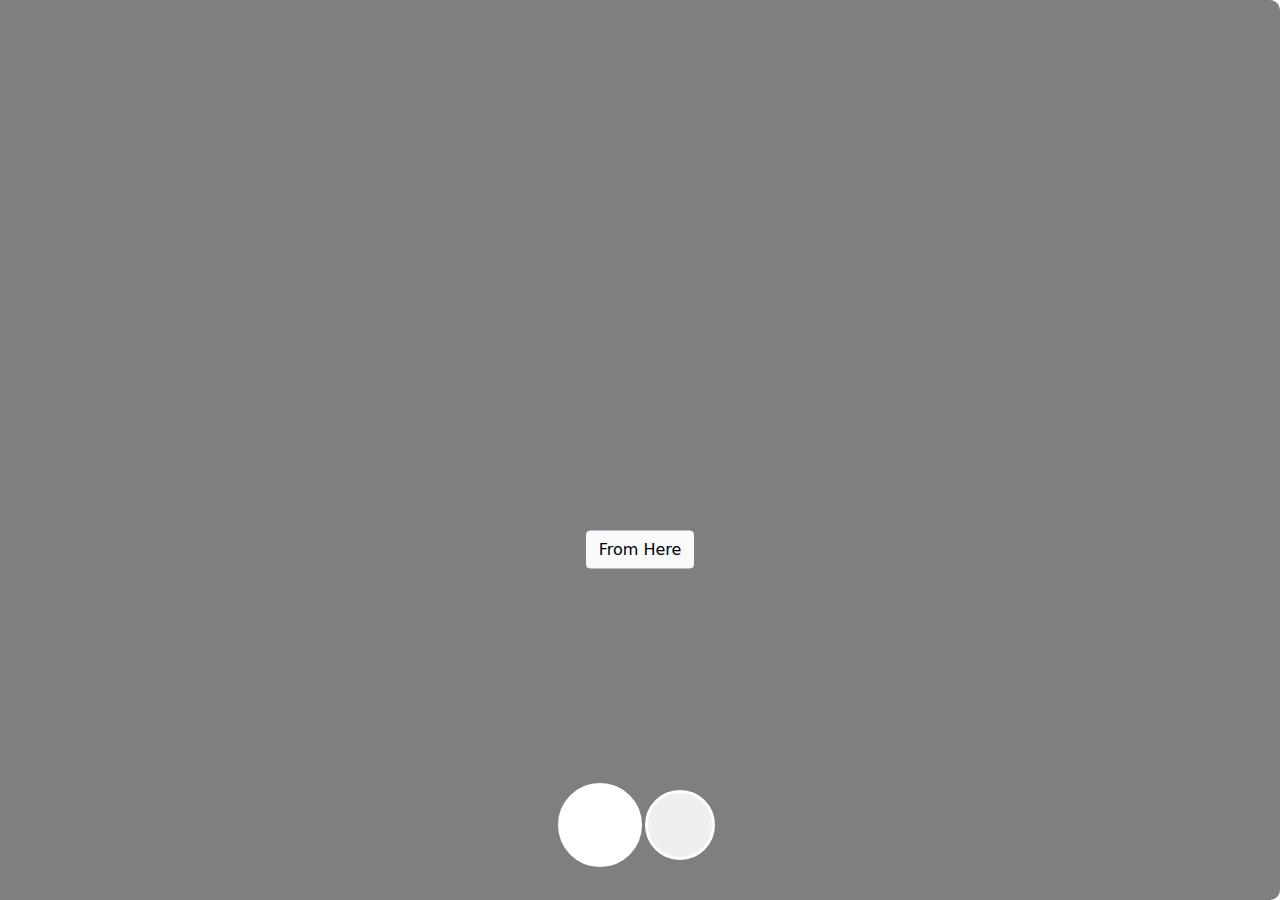
==== commit eb0c2f7e: "Updated" ====
--- a/en/dashboard/index.html
+++ b/en/dashboard/index.html
@@ -41,39 +41,40 @@
   <div id="carousel" class="carousel slide" data-bs-ride="carousel">
     <div class="carousel-controls">
     <div class="carousel-indicators">
-      <button type="button" data-bs-target="#carousel" data-bs-slide-to="0" class="active" aria-current="true" aria-label="Slide 1" style="background-image: url('https://images.pexels.com/photos/1563356/pexels-photo-1563356.jpeg?auto=compress&cs=tinysrgb&dpr=1&w=500');"></button>
-      <button type="button" data-bs-target="#carousel" data-bs-slide-to="1" aria-label="Slide 2" style="background-image: url('https://htmlcolorcodes.com/assets/images/html-color-codes-color-tutorials-hero.jpg');"></button>
-      <button type="button" data-bs-target="#carousel" data-bs-slide-to="2" aria-label="Slide 3"></button>
+      <button type="button" data-bs-target="#carousel" data-bs-slide-to="0" class="active" aria-current="true" aria-label="Slide 1" style="background-image: url('https://ak.picdn.net/shutterstock/videos/10733540/thumb/1.jpg');"></button>
+      <button type="button" data-bs-target="#carousel" data-bs-slide-to="1" aria-label="Slide 2" style="background-image: url('https://ae01.alicdn.com/kf/HTB1YyMWgv1TBuNjy0Fjxh5jyXXaT.jpeg');"></button>
     </div>
    
     </div>
     <div class="carousel-inner">
-      <div class="carousel-item active" style="background-image: url('https://images.pexels.com/photos/1563356/pexels-photo-1563356.jpeg?auto=compress&cs=tinysrgb&dpr=1&w=500');">
+      <div class="carousel-item active" style="background-image: url('https://ak.picdn.net/shutterstock/videos/10733540/thumb/1.jpg');">
         <div class="container">
-          <h2>I'm Rose</h2>
-          <p>Web Developer</p>
+          <h2>Add Member To </h2>
+          <p>Database</p>
+          <br>
+          <br>
+          <button type="button" class="btn btn-light">From Here</button>
         </div>
       </div>
-      <div class="carousel-item" style="background-image: url('https://htmlcolorcodes.com/assets/images/html-color-codes-color-tutorials-hero.jpg');">
+      <div class="carousel-item" style="background-image: url('https://ae01.alicdn.com/kf/HTB1YyMWgv1TBuNjy0Fjxh5jyXXaT.jpeg');">
         <div class="container">
-          <h2>I'm Rose</h2>
-          <p>Web Developer</p>
+          <h2>Check The</h2>
+          <p>Database</p>
+          <br>
+          <br>
+          <button type="button" class="btn btn-light">From Here</button>
         </div>     
       </div>
-      <div class="carousel-item">
-        <div class="container">
-          <h2>I'm Rose</h2>
-          <p>Web Developer</p>
-        </div>     
-      </div>
-    </div>
+     
     
   </div>
 
 
 
 </section>
-
+<div id="logoofuniv">
+  <img src="https://i.postimg.cc/Qdt4Z5dF/logo-2.png" alt="">
+</div>
 
 
 
--- a/assets/css/style.css
+++ b/assets/css/style.css
@@ -410,4 +410,11 @@
 .home .carousel-indicators button.active{
 background-color: white;
 transform: scale(1.2)
+}
+
+#logoofuniv{
+  position: absolute;
+  z-index: 100;
+  bottom: 80%;
+  left: 39%;
 }